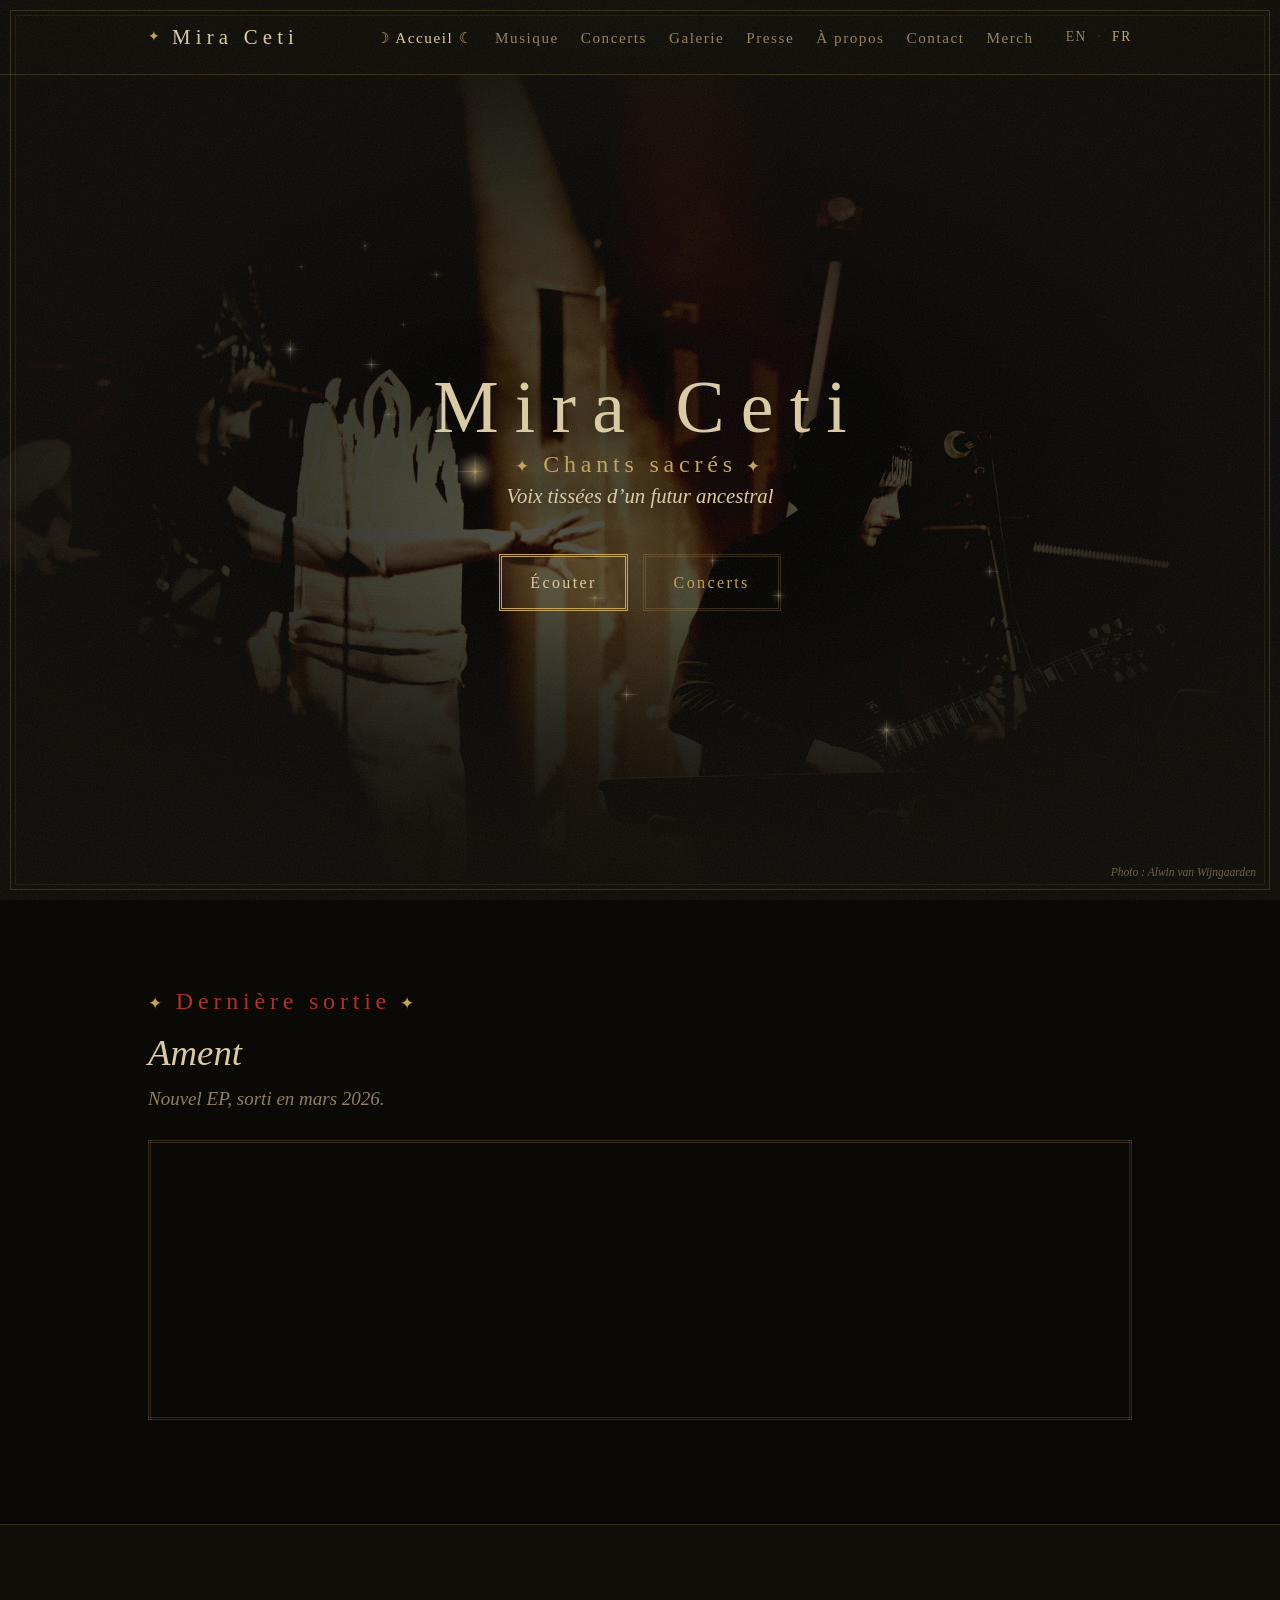
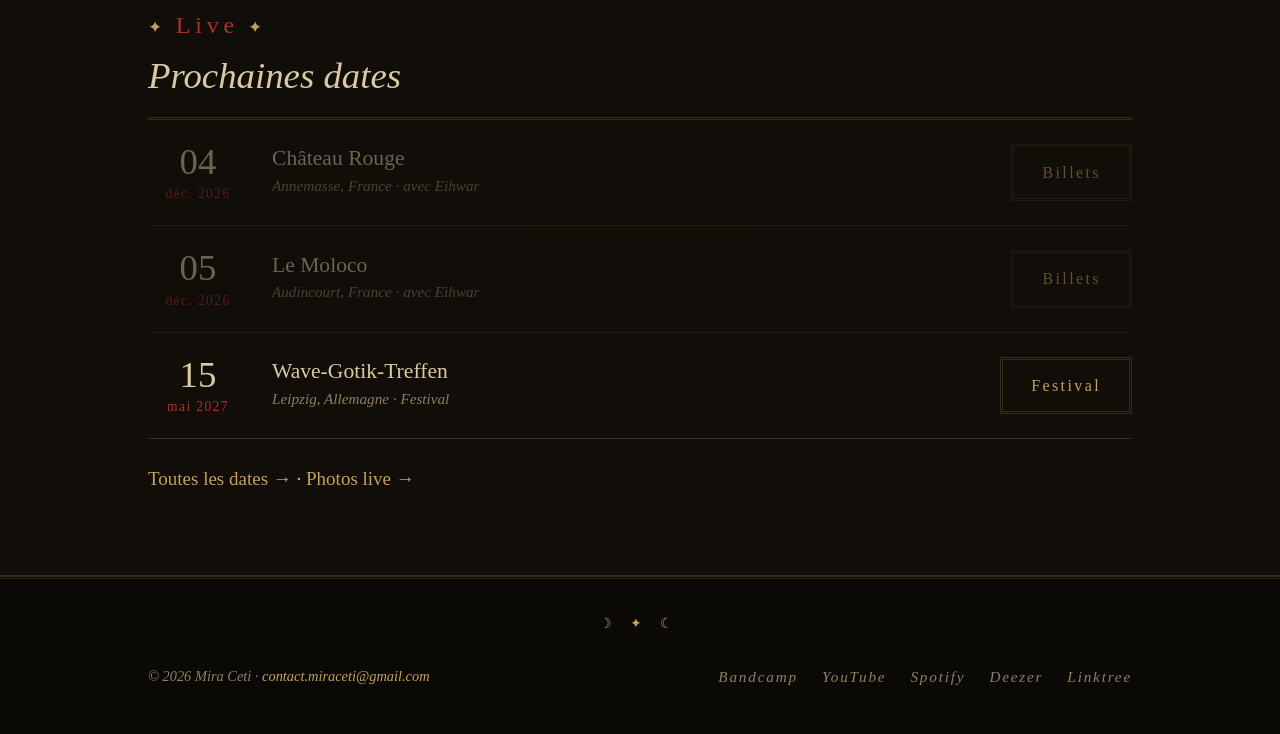
==== fr/index.html @ 472312d4 "add french version" ====
<!doctype html>
<html lang="fr">
<head>
  <meta charset="utf-8">
  <meta name="viewport" content="width=device-width, initial-scale=1">
  <title>Mira Ceti — Chants sacrés</title>
  <meta name="description" content="Mira Ceti — site officiel. Des chants sacrés puisés dans les chants traditionnels de nombreuses cultures.">
  <link rel="preconnect" href="https://fonts.googleapis.com">
  <link rel="preconnect" href="https://fonts.gstatic.com" crossorigin>
  <link href="https://fonts.googleapis.com/css2?family=IM+Fell+English:ital@0;1&family=IM+Fell+English+SC&family=UnifrakturMaguntia&display=swap" rel="stylesheet">
  <link rel="stylesheet" href="../css/style.css">
</head>
<body class="page-home">

  <header class="site-header">
    <div class="container">
      <a class="logo" href="index.html">Mira Ceti</a>
      <button class="nav-toggle" aria-label="Menu" aria-expanded="false">☰</button>
      <ul class="nav-links">
        <li><a href="index.html" aria-current="page">Accueil</a></li>
        <li><a href="music.html">Musique</a></li>
        <li><a href="concerts.html">Concerts</a></li>
        <li><a href="gallery.html">Galerie</a></li>
        <li><a href="press.html">Presse</a></li>
        <li><a href="about.html">À propos</a></li>
        <li><a href="contact.html">Contact</a></li>
        <li><a href="https://miracetiproject.bandcamp.com/merch" target="_blank" rel="noopener">Merch</a></li>
      </ul>
      <div class="lang-switch"><a href="../index.html" hreflang="en" lang="en">EN</a><a href="index.html" hreflang="fr" lang="fr" aria-current="true">FR</a></div>
    </div>
  </header>

  <main>
    <section class="hero">
      <svg class="constellation" viewBox="0 0 1000 560" aria-hidden="true">
        <g class="c-stars">
          <g transform="translate(182 154)"><g class="s" style="animation-delay:-0.0s"><circle r="3.1" class="halo"/><path d="M0.0,-11.3 L0.2,-0.6 L2.1,-2.1 L0.6,-0.2 L14.5,0.0 L0.6,0.2 L2.0,2.0 L0.2,0.6 L0.0,13.4 L-0.2,0.6 L-2.5,2.5 L-0.6,0.2 L-8.7,0.0 L-0.6,-0.2 L-2.7,-2.7 L-0.2,-0.6Z"/></g></g>
          <g transform="translate(192 79)"><g class="s" style="animation-delay:-1.7s"><circle r="1.1" class="halo"/><path d="M0.0,-3.1 L0.1,-0.2 L0.9,-0.9 L0.2,-0.1 L3.2,0.0 L0.2,0.1 L0.7,0.7 L0.1,0.2 L0.0,4.5 L-0.1,0.2 L-1.2,1.2 L-0.2,0.1 L-3.4,0.0 L-0.2,-0.1 L-0.8,-0.8 L-0.1,-0.2Z"/></g></g>
          <g transform="translate(250 60)"><g class="s" style="animation-delay:-3.4s"><circle r="1.5" class="halo"/><path d="M0.0,-6.9 L0.1,-0.3 L1.6,-1.6 L0.3,-0.1 L6.6,0.0 L0.3,0.1 L1.2,1.2 L0.1,0.3 L0.0,8.5 L-0.1,0.3 L-1.0,1.0 L-0.3,0.1 L-8.0,0.0 L-0.3,-0.1 L-1.1,-1.1 L-0.1,-0.3Z"/></g></g>
          <g transform="translate(315 86)"><g class="s" style="animation-delay:-5.1s"><circle r="1.5" class="halo"/><path d="M0.0,-4.6 L0.1,-0.3 L1.0,-1.0 L0.3,-0.1 L5.4,0.0 L0.3,0.1 L1.5,1.5 L0.1,0.3 L0.0,4.7 L-0.1,0.3 L-1.4,1.4 L-0.3,0.1 L-6.9,0.0 L-0.3,-0.1 L-1.2,-1.2 L-0.1,-0.3Z"/></g></g>
          <g transform="translate(285 131)"><g class="s" style="animation-delay:-6.8s"><circle r="1.0" class="halo"/><path d="M0.0,-4.1 L0.1,-0.2 L0.6,-0.6 L0.2,-0.1 L2.7,0.0 L0.2,0.1 L0.7,0.7 L0.1,0.2 L0.0,4.5 L-0.1,0.2 L-0.8,0.8 L-0.2,0.1 L-3.4,0.0 L-0.2,-0.1 L-0.9,-0.9 L-0.1,-0.2Z"/></g></g>
          <g transform="translate(256 168)"><g class="s" style="animation-delay:-8.5s"><circle r="2.2" class="halo"/><path d="M0.0,-9.0 L0.2,-0.4 L1.7,-1.7 L0.4,-0.2 L11.4,0.0 L0.4,0.2 L2.1,2.1 L0.2,0.4 L0.0,7.5 L-0.2,0.4 L-2.0,2.0 L-0.4,0.2 L-9.5,0.0 L-0.4,-0.2 L-2.3,-2.3 L-0.2,-0.4Z"/></g></g>
          <g transform="translate(271 213)"><g class="s" style="animation-delay:-1.2s"><circle r="1.7" class="halo"/><path d="M0.0,-8.2 L0.1,-0.3 L1.3,-1.3 L0.3,-0.1 L9.6,0.0 L0.3,0.1 L1.1,1.1 L0.1,0.3 L0.0,6.6 L-0.1,0.3 L-1.7,1.7 L-0.3,0.1 L-5.2,0.0 L-0.3,-0.1 L-1.4,-1.4 L-0.1,-0.3Z"/></g></g>
          <g transform="translate(459 380)"><g class="s" style="animation-delay:-4.6s"><circle r="2.1" class="halo"/><path d="M0.0,-5.5 L0.2,-0.4 L1.9,-1.9 L0.4,-0.2 L10.2,0.0 L0.4,0.2 L1.8,1.8 L0.2,0.4 L0.0,11.0 L-0.2,0.4 L-1.6,1.6 L-0.4,0.2 L-9.8,0.0 L-0.4,-0.2 L-1.9,-1.9 L-0.2,-0.4Z"/></g></g>
          <g transform="translate(488 468)"><g class="s" style="animation-delay:-6.3s"><circle r="2.2" class="halo"/><path d="M0.0,-9.8 L0.2,-0.4 L1.9,-1.9 L0.4,-0.2 L11.7,0.0 L0.4,0.2 L2.4,2.4 L0.2,0.4 L0.0,9.1 L-0.2,0.4 L-2.1,2.1 L-0.4,0.2 L-6.2,0.0 L-0.4,-0.2 L-2.2,-2.2 L-0.2,-0.4Z"/></g></g>
          <g transform="translate(566 346)"><g class="s" style="animation-delay:-8.0s"><circle r="2.1" class="halo"/><path d="M0.0,-9.9 L0.2,-0.4 L2.4,-2.4 L0.4,-0.2 L11.1,0.0 L0.4,0.2 L1.6,1.6 L0.2,0.4 L0.0,8.1 L-0.2,0.4 L-2.0,2.0 L-0.4,0.2 L-5.7,0.0 L-0.4,-0.2 L-1.8,-1.8 L-0.2,-0.4Z"/></g></g>
          <g transform="translate(626 378)"><g class="s" style="animation-delay:-0.7s"><circle r="2.3" class="halo"/><path d="M0.0,-7.2 L0.2,-0.4 L1.6,-1.6 L0.4,-0.2 L6.4,0.0 L0.4,0.2 L2.3,2.3 L0.2,0.4 L0.0,6.9 L-0.2,0.4 L-1.7,1.7 L-0.4,0.2 L-8.9,0.0 L-0.4,-0.2 L-2.4,-2.4 L-0.2,-0.4Z"/></g></g>
          <g transform="translate(724 500)"><g class="s" style="animation-delay:-2.4s"><circle r="3.6" class="halo"/><path d="M0.0,-10.2 L0.3,-0.7 L3.0,-3.0 L0.7,-0.3 L15.5,0.0 L0.7,0.3 L3.8,3.8 L0.3,0.7 L0.0,18.6 L-0.3,0.7 L-3.8,3.8 L-0.7,0.3 L-12.4,0.0 L-0.7,-0.3 L-2.9,-2.9 L-0.3,-0.7Z"/></g></g>
          <g transform="translate(818 356)"><g class="s" style="animation-delay:-4.1s"><circle r="2.1" class="halo"/><path d="M0.0,-7.9 L0.2,-0.4 L2.3,-2.3 L0.4,-0.2 L12.0,0.0 L0.4,0.2 L1.5,1.5 L0.2,0.4 L0.0,6.7 L-0.2,0.4 L-1.6,1.6 L-0.4,0.2 L-7.1,0.0 L-0.4,-0.2 L-1.8,-1.8 L-0.2,-0.4Z"/></g></g>
        </g>
        <g transform="translate(350 265)"><g class="c-mira"><circle r="9" class="halo"/><path d="M0.0,-15.5 L0.3,-0.6 L2.6,-2.6 L0.6,-0.3 L9.0,0.0 L0.6,0.3 L2.9,2.9 L0.3,0.6 L0.0,13.1 L-0.3,0.6 L-3.1,3.1 L-0.6,0.3 L-19.5,0.0 L-0.6,-0.3 L-3.3,-3.3 L-0.3,-0.6Z"/></g></g>
      </svg>
      <div class="container">
        <h1>Mira Ceti</h1>
        <span class="eyebrow">Chants sacrés</span>
        <p class="tagline">Voix tissées d’un futur ancestral</p>
        <a class="btn btn-primary" href="music.html">Écouter</a>
        <a class="btn btn-outline" href="concerts.html">Concerts</a>
      </div>
      <span class="credit">Photo : Alwin van Wijngaarden</span>
    </section>

    <section class="section">
      <div class="container">
        <span class="eyebrow">Dernière sortie</span>
        <h2>Ament</h2>
        <p class="lead">Nouvel EP, sorti en mars 2026.</p>
        <div class="embed">
          <iframe src="https://bandcamp.com/EmbeddedPlayer/album=897552425/size=large/bgcol=333333/linkcol=b39062/artwork=small/transparent=true/" height="274" loading="lazy" title="Ament de Mira Ceti sur Bandcamp"></iframe>
        </div>
      </div>
    </section>

    <section class="section section-alt">
      <div class="container">
        <span class="eyebrow">Live</span>
        <h2>Prochaines dates</h2>
        <ul class="events">
          <li class="event" data-date="2026-12-04">
            <div class="event-date"><span class="day">04</span><span class="month">déc. 2026</span></div>
            <div class="event-info"><h3>Château Rouge</h3><p>Annemasse, France · avec Eihwar</p></div>
            <a class="btn btn-outline" href="https://billetterie.legilog.fr/chateaurouge/?spec_code=EIH" target="_blank" rel="noopener">Billets</a>
          </li>
          <li class="event" data-date="2026-12-05">
            <div class="event-date"><span class="day">05</span><span class="month">déc. 2026</span></div>
            <div class="event-info"><h3>Le Moloco</h3><p>Audincourt, France · avec Eihwar</p></div>
            <a class="btn btn-outline" href="https://billetterie.lemoloco.com/share/event/400-PAGAN-FOLK-NIGHTS" target="_blank" rel="noopener">Billets</a>
          </li>
          <li class="event" data-date="2027-05-15">
            <div class="event-date"><span class="day">15</span><span class="month">mai 2027</span></div>
            <div class="event-info"><h3>Wave-Gotik-Treffen</h3><p>Leipzig, Allemagne · Festival</p></div>
            <a class="btn btn-outline" href="https://www.wave-gotik-treffen.de/" target="_blank" rel="noopener">Festival</a>
          </li>
        </ul>
        <p style="margin-top:24px"><a href="concerts.html">Toutes les dates →</a> · <a href="gallery.html">Photos live →</a></p>
      </div>
    </section>
  </main>

  <footer class="site-footer">
    <div class="container">
      <span>© <span class="year"></span> Mira Ceti · <a href="mailto:contact.miraceti@gmail.com">contact.miraceti@gmail.com</a></span>
      <ul class="socials">
        <li><a href="https://miracetiproject.bandcamp.com" target="_blank" rel="noopener">Bandcamp</a></li>
        <li><a href="https://www.youtube.com/@miraceti." target="_blank" rel="noopener">YouTube</a></li>
        <li><a href="https://open.spotify.com/artist/7zXMLWY3uP77X7TN1EBsK4" target="_blank" rel="noopener">Spotify</a></li>
        <li><a href="https://www.deezer.com/artist/66460662" target="_blank" rel="noopener">Deezer</a></li>
        <li><a href="https://linktr.ee/mira.ceti" target="_blank" rel="noopener">Linktree</a></li>
      </ul>
    </div>
  </footer>

  <script src="../js/main.js"></script>
</body>
</html>
---- css/style.css ----
/* ==========================================================
   Mira Ceti — site styles ("grimoire")
   Edit the colors and fonts in :root to restyle the whole site.
   ========================================================== */

:root {
  --bg: #0b0906;          /* old ink, brown-black */
  --bg-alt: #110e0a;
  --surface: #16120c;
  --text: #d9caa5;        /* parchment */
  --muted: #8f7f60;       /* faded ink */
  --accent: #c2a15a;      /* gold leaf */
  --rubric: #a8342a;      /* red ink of manuscript capitals */
  --border: rgba(194, 161, 90, 0.22);

  --font-display: "IM Fell English", Garamond, Georgia, serif;
  --font-body: "IM Fell English", Garamond, Georgia, serif;
  --font-label: "IM Fell English SC", Garamond, Georgia, serif;
  --font-initial: "UnifrakturMaguntia", "IM Fell English", serif;

  --max-width: 1040px;
  --radius: 0;
}

* { box-sizing: border-box; margin: 0; padding: 0; }

html { scroll-behavior: smooth; }

body {
  /* candlelight from above, embers from below */
  background:
    radial-gradient(ellipse 80% 50% at 50% 0%, rgba(194, 161, 90, 0.09), transparent 70%),
    radial-gradient(ellipse 70% 40% at 50% 100%, rgba(168, 52, 42, 0.07), transparent 70%),
    var(--bg);
  background-attachment: fixed;
  color: var(--text);
  font-family: var(--font-body);
  font-size: 19px;
  line-height: 1.7;
  min-height: 100vh;
  display: flex;
  flex-direction: column;
}

/* Thin double frame around the page, like a printed book */
body::before {
  content: "";
  position: fixed;
  inset: 10px;
  border: 1px solid var(--border);
  outline: 1px solid rgba(194, 161, 90, 0.1);
  outline-offset: -6px;
  pointer-events: none;
  z-index: 99;
}
/* Paper grain */
body::after {
  content: "";
  position: fixed;
  inset: 0;
  pointer-events: none;
  z-index: 100;
  opacity: 0.09;
  background-image: url("data:image/svg+xml;utf8,<svg xmlns='http://www.w3.org/2000/svg' width='220' height='220'><filter id='n'><feTurbulence type='fractalNoise' baseFrequency='0.75' numOctaves='4' stitchTiles='stitch'/><feColorMatrix values='0 0 0 0 0.85  0 0 0 0 0.75  0 0 0 0 0.55  0 0 0 1 0'/></filter><rect width='100%' height='100%' filter='url(%23n)'/></svg>");
}
@media (max-width: 600px) {
  body::before { inset: 5px; outline-offset: -4px; }
}

main { flex: 1; counter-reset: chapter; }

img, iframe { max-width: 100%; display: block; }

a { color: var(--accent); text-decoration: none; transition: color 0.3s; }
a:hover { color: var(--text); }

::selection { background: var(--rubric); color: var(--text); }

h1, h2, h3 {
  font-family: var(--font-display);
  font-weight: 400;
  line-height: 1.15;
}
h1 { font-size: clamp(2.6rem, 6.5vw, 4.6rem); }
h2 { font-size: clamp(1.7rem, 3.2vw, 2.3rem); margin-bottom: 1.2rem; font-style: italic; }
h3 { font-size: 1.35rem; margin-bottom: 0.3rem; }

/* Rubrication: each chapter heading gets a red Roman numeral */
main h2::before {
  counter-increment: chapter;
  content: counter(chapter, upper-roman) ". ";
  font-style: normal;
  color: var(--rubric);
}

/* no chapter numerals on the Home, Music and Contact pages */
.page-home main h2::before,
.page-music main h2::before,
.page-contact main h2::before { content: none; }

p + p { margin-top: 1em; }

.container {
  width: 100%;
  max-width: var(--max-width);
  margin: 0 auto;
  padding: 0 28px;
}

/* ---------- Header / navigation ---------- */

.site-header {
  position: sticky;
  top: 0;
  z-index: 10;
  background: rgba(11, 9, 6, 0.92);
  backdrop-filter: blur(6px);
  border-bottom: 1px solid var(--border);
}

.site-header .container {
  display: flex;
  align-items: center;
  justify-content: space-between;
  gap: 32px;
  height: 74px;
}

.logo {
  font-family: var(--font-label);
  font-size: 1.3rem;
  color: var(--text);
  letter-spacing: 0.25em;
  display: flex;
  align-items: center;
  gap: 12px;
  white-space: nowrap;
}
/* Mira Ceti is a variable star: the logo star slowly brightens and fades */
.logo::before {
  content: "✦";
  color: var(--accent);
  font-size: 0.85rem;
  letter-spacing: 0;
  animation: pulse 6s ease-in-out infinite;
}
.logo:hover { color: var(--accent); }

@keyframes pulse {
  0%, 100% { opacity: 0.25; text-shadow: none; }
  50%      { opacity: 1;    text-shadow: 0 0 12px var(--accent); }
}

.nav-links {
  display: flex;
  gap: 22px;
  list-style: none;
}
.nav-links a {
  font-family: var(--font-label);
  color: var(--muted);
  font-size: 0.95rem;
  letter-spacing: 0.1em;
  white-space: nowrap;
}
.nav-links a:hover,
.nav-links a[aria-current="page"] { color: var(--text); }
.nav-links a[aria-current="page"]::before { content: "☽ "; color: var(--accent); }
.nav-links a[aria-current="page"]::after  { content: " ☾"; color: var(--accent); }

/* EN · FR language switch (top right) */
.nav-links { order: 1; margin-left: auto; }
.lang-switch {
  order: 2;
  display: flex;
  gap: 10px;
  font-family: var(--font-label);
  font-size: 0.85rem;
  letter-spacing: 0.12em;
}
.lang-switch a { color: var(--muted); }
.lang-switch a + a::before { content: "·"; margin-right: 10px; color: var(--border); }
.lang-switch a:hover { color: var(--text); }
.lang-switch a[aria-current="true"] { color: var(--accent); }

.nav-toggle {
  display: none;
  background: none;
  border: 0;
  color: var(--text);
  font-size: 1.5rem;
  cursor: pointer;
}

@media (max-width: 1140px) {
  .nav-toggle { display: block; order: 3; margin-left: -16px; }
  .lang-switch { margin-left: auto; }
  .nav-links {
    display: none;
    position: absolute;
    top: 74px;
    left: 0;
    right: 0;
    flex-direction: column;
    gap: 0;
    background: var(--bg);
    border-bottom: 1px solid var(--border);
    text-align: center;
  }
  .nav-links.open { display: flex; }
  .nav-links a {
    display: block;
    padding: 16px 24px;
    border-top: 1px solid var(--border);
  }
}

/* ---------- Hero (home page) ---------- */

.hero {
  position: relative;
  min-height: calc(100vh - 74px);
  display: flex;
  align-items: center;
  text-align: center;
  overflow: hidden;
  background: var(--bg);
}
/* The photo (Eindhoven, 29 Mar 2026): sepia, very dark, drifting slowly */
.hero::before {
  content: "";
  position: absolute;
  inset: -4%;
  background: url("../images_processed/live/2026-03-29-eindhoven-1.jpg") center 30% / cover;
  filter: sepia(0.7) brightness(0.32) contrast(1.2);
  animation: drift 40s ease-in-out infinite alternate;
}
/* Vignette: the edges dissolve into ink */
.hero::after {
  content: "";
  position: absolute;
  inset: 0;
  background:
    radial-gradient(ellipse at center, transparent 15%, rgba(11, 9, 6, 0.9) 72%),
    linear-gradient(transparent 65%, var(--bg));
}
.hero > * { position: relative; z-index: 1; }

@keyframes drift {
  from { transform: scale(1)    translate(0, 0); }
  to   { transform: scale(1.08) translate(-1.5%, -1%); }
}

/* The constellation of Cetus behind the title, very faint.
   Real star positions; Mira (the variable star) slowly brightens and fades. */
.hero .constellation {
  position: absolute;
  z-index: 1;
  top: 50%;
  left: 50%;
  width: min(1100px, 96vw);
  height: auto;
  transform: translate(-50%, -50%);
  pointer-events: none;
}
.constellation .s path { fill: var(--text); }
.constellation .c-mira path { fill: var(--accent); }
.constellation .halo { filter: blur(3px); }
.constellation .s .halo { fill: var(--text); opacity: 0.35; }
.constellation .c-mira .halo { fill: var(--accent); opacity: 0.45; filter: blur(6px); }
/* soft glow around every star */
.constellation .s,
.constellation .c-mira { filter: drop-shadow(0 0 2px rgba(255, 244, 220, 0.6)) drop-shadow(0 0 7px rgba(217, 202, 165, 0.3)); }
/* each star shines steadily, then blinks: a quick flare and a dip */
.constellation .s {
  opacity: 0.55;
  animation: blink 7s ease-in-out infinite;
}
/* Mira brightens and swells, then fades: a variable star */
.constellation .c-mira { animation: mira 11s ease-in-out infinite; }
@keyframes blink {
  0%, 40%, 100% { opacity: 0.55; transform: scale(1); }
  46%           { opacity: 0.85; transform: scale(1.15); }
  52%           { opacity: 0.25; transform: scale(0.9); }
  60%           { opacity: 0.55; transform: scale(1); }
}
@keyframes mira {
  0%, 100% { opacity: 0.4;  transform: scale(0.85); }
  50%      { opacity: 0.9;  transform: scale(1.1); }
}
.hero .container { z-index: 2; }

.hero h1 {
  font-family: var(--font-label);
  letter-spacing: 0.22em;
  margin-right: -0.22em; /* keeps the letter-spaced title optically centered */
  text-shadow: 0 0 30px rgba(0, 0, 0, 0.9), 0 0 60px rgba(0, 0, 0, 0.8);
}
/* main text in index.html */
.hero .tagline {
  color: var(--text);
  font-style: italic;
  font-size: 1.3rem;
  max-width: 520px;
  margin: 0 auto 40px;
  text-shadow: 0 0 20px rgba(0, 0, 0, 0.9);
}
.hero .credit {
  position: absolute;
  z-index: 2;
  right: 24px;
  bottom: 18px;
  font-size: 0.72rem;
  font-style: italic;
  color: var(--muted);
  opacity: 0.7;
}

/* ---------- Page header (inner pages) ---------- */

.page-header {
  padding: 28px 0 36px;
  margin-bottom: 56px;
  text-align: center;
  position: relative;
}
/* the Mira Ceti logo above each page title, in the text color
   (the PNG is used as a stencil: change the color with background-color) */
.page-header::before {
  content: "";
  display: block;
  width: 120px;
  height: 200px;
  margin: 0 auto 10px;
  background-color: var(--text);
  -webkit-mask: url("../images_processed/logo.png") center / contain no-repeat;
          mask: url("../images_processed/logo.png") center / contain no-repeat;
  opacity: 0.9;
}
.page-header h1 { font-family: var(--font-label); letter-spacing: 0.12em; }
.page-header h1::after {
  content: "☽ ✦ ☾";
  display: block;
  font-size: 0.85rem;
  letter-spacing: 0.5em;
  color: var(--accent);
  margin-top: 18px;
}
.page-header p { color: var(--muted); margin-top: 14px; font-style: italic; font-size: 1.5rem; }

/* ---------- Sections ---------- */

.section { padding: 80px 0; }
.section-alt {
  background: rgba(22, 18, 12, 0.6);
  border-top: 1px solid var(--border);
  border-bottom: 1px solid var(--border);
}

/* subtitles */
.eyebrow {
  display: inline-block;
  font-family: var(--font-label);
  font-size: 1.5rem;
  letter-spacing: 0.2em;
  color: var(--rubric);
  margin-bottom: 10px;
}
.hero .eyebrow { color: var(--accent); display: block; line-height: 1.2; margin-bottom: 0; }
.eyebrow::before, .eyebrow::after { content: " ✦ "; color: var(--accent); font-size: 0.7em; }

/* ---------- Buttons ---------- */

.btn {
  display: inline-block;
  padding: 12px 28px;
  font-family: var(--font-label);
  font-size: 1rem;
  letter-spacing: 0.15em;
  border: 3px double var(--accent);
  transition: background 0.4s, color 0.4s, box-shadow 0.4s;
}
.btn-primary { background: rgba(194, 161, 90, 0.1); color: var(--text); }
.btn-primary:hover { background: var(--accent); color: var(--bg); box-shadow: 0 0 30px rgba(194, 161, 90, 0.35); }
.btn-outline { color: var(--accent); margin-left: 10px; border-color: var(--border); }
.btn-outline:hover { color: var(--text); border-color: var(--accent); box-shadow: 0 0 24px rgba(194, 161, 90, 0.2); }

/* ---------- Grids & cards ---------- */

.grid {
  display: grid;
  gap: 52px 36px;
  grid-template-columns: repeat(auto-fill, minmax(250px, 1fr));
}

.card { text-align: center; }
.card h3 { font-style: italic; }
.card .meta {
  font-family: var(--font-label);
  color: var(--muted);
  font-size: 0.9rem;
  letter-spacing: 0.15em;
  margin-bottom: 10px;
}
.card a { font-family: var(--font-label); font-size: 0.95rem; letter-spacing: 0.08em; }

/* Images framed like engraved plates: double rule */
.cover, .gallery img, .portrait {
  border: 1px solid var(--border);
  outline: 1px solid rgba(194, 161, 90, 0.35);
  outline-offset: 5px;
}

.cover {
  aspect-ratio: 1 / 1;
  margin: 6px 6px 24px;
  width: calc(100% - 12px);
  object-fit: cover;
  background: var(--surface);
}

.embed {
  overflow: hidden;
  margin-bottom: 24px;
  border: 3px double var(--border);
}
.embed iframe { width: 100%; border: 0; }
.video { aspect-ratio: 16 / 9; }
.video iframe { height: 100%; }
.video + h3, .embed + h3 { margin-top: 48px; }

/* Music videos: thumbnail + play sign, opens the video on YouTube */
.videos {
  display: grid;
  gap: 40px;
  grid-template-columns: repeat(auto-fill, minmax(300px, 1fr));
  margin-bottom: 32px;
}
.video-link {
  display: block;
  padding: 6px;
  color: var(--text);
}
.video-link .thumb { position: relative; display: block; }
.video-link img {
  width: 100%;
  aspect-ratio: 16 / 9;
  object-fit: cover;
  border: 1px solid var(--border);
  outline: 1px solid rgba(194, 161, 90, 0.35);
  outline-offset: 5px;
}
/* play sign in the middle of the thumbnail */
.video-link .thumb::before {
  content: "▶";
  position: absolute;
  z-index: 1;
  top: 50%;
  left: 50%;
  transform: translate(-50%, -50%);
  width: 64px;
  height: 64px;
  display: grid;
  place-items: center;
  padding-left: 4px;
  border: 1px solid rgba(217, 202, 165, 0.7);
  border-radius: 50%;
  background: rgba(11, 9, 6, 0.45);
  font-size: 1.1rem;
  color: var(--text);
  transition: background 0.5s, box-shadow 0.5s;
}
.video-link:hover .thumb::before { background: rgba(194, 161, 90, 0.35); box-shadow: 0 0 24px rgba(194, 161, 90, 0.4); }
.video-title {
  display: block;
  margin-top: 16px;
  text-align: center;
  font-family: var(--font-display);
  font-style: italic;
  font-size: 1.35rem;
  line-height: 1.3;
}

.lead { color: var(--muted); font-style: italic; margin: -10px 0 24px; }

/* ---------- Live gallery ---------- */

.gallery {
  columns: 3 270px;
  column-gap: 28px;
}
.gallery figure {
  break-inside: avoid;
  margin-bottom: 32px;
  padding: 6px;
}
.gallery img { width: 100%; }
/* Row-by-row layout built by main.js: one flex column per .gallery-col */
.gallery.rows { columns: auto; display: flex; gap: 28px; align-items: flex-start; }
.gallery-col { flex: 1; min-width: 0; }
.gallery figcaption {
  color: var(--muted);
  font-size: 0.85rem;
  font-style: italic;
  margin-top: 14px;
  text-align: center;
}

/* Lightbox: a gallery photo shown large */
.gallery img { cursor: zoom-in; }
.lightbox {
  border: none;
  padding: 0;
  margin: 0;
  width: 100vw;
  height: 100vh;
  max-width: none;
  max-height: none;
  background: transparent;
  color: var(--text);
}
.lightbox::backdrop { background: rgba(5, 4, 2, 0.94); }
.lightbox figure {
  height: 100%;
  display: flex;
  flex-direction: column;
  align-items: center;
  justify-content: center;
  padding: 48px 72px 32px;
}
.lightbox img {
  max-width: 100%;
  max-height: calc(100vh - 140px);
  object-fit: contain;
  border: 1px solid var(--border);
  outline: 1px solid rgba(194, 161, 90, 0.35);
  outline-offset: 5px;
}
.lightbox figcaption {
  color: var(--muted);
  font-style: italic;
  margin-top: 20px;
  text-align: center;
}
.lightbox button {
  position: absolute;
  background: none;
  border: none;
  color: var(--accent);
  font-family: var(--font-display);
  font-size: 3rem;
  line-height: 1;
  padding: 12px 18px;
  cursor: pointer;
  opacity: 0.7;
  transition: opacity 0.3s ease;
}
.lightbox button:hover, .lightbox button:focus-visible { opacity: 1; }
.lightbox button:focus { outline: none; }
.lightbox button:focus-visible { outline: 1px solid var(--border); }
.lb-close { top: 8px; right: 12px; }
.lb-prev  { left: 8px;  top: 50%; transform: translateY(-50%); }
.lb-next  { right: 8px; top: 50%; transform: translateY(-50%); }
@media (max-width: 600px) {
  .lightbox figure { padding: 56px 12px 24px; }
  .lb-prev, .lb-next { top: auto; bottom: 8px; transform: none; }
}

/* ---------- Concerts list ---------- */

.events { list-style: none; border-top: 3px double var(--border); }
.event {
  display: grid;
  grid-template-columns: 100px 1fr auto;
  gap: 24px;
  align-items: center;
  padding: 22px 0;
  border-bottom: 1px solid var(--border);
  transition: background 0.4s;
}
.event:hover { background: linear-gradient(90deg, transparent, rgba(194, 161, 90, 0.06), transparent); }
.event-date { text-align: center; line-height: 1.1; }
.event-date .day { font-family: var(--font-display); font-size: 2.3rem; display: block; }
.event-date .day.range { font-size: 1.5rem; }
.event-date .month {
  font-family: var(--font-label);
  font-size: 0.85rem;
  letter-spacing: 0.1em;
  color: var(--rubric);
}
.event-info h3 { margin-bottom: 2px; }
.event-info p { color: var(--muted); font-size: 0.95rem; font-style: italic; }
.event.past { opacity: 0.45; }

@media (max-width: 560px) {
  .event { grid-template-columns: 74px 1fr; gap: 16px; }
  .event .btn { grid-column: 2; justify-self: start; }
}

/* ---------- About ---------- */

.about {
  display: grid;
  grid-template-columns: 1fr 1.3fr;
  gap: 64px;
  align-items: start;
}
.about-photos { display: grid; gap: 40px; padding: 6px; }
.about-photos figcaption { color: var(--muted); font-size: 0.85rem; font-style: italic; margin-top: 14px; text-align: center; }
.portrait { aspect-ratio: 4 / 5; object-fit: cover; width: 100%; }
/* Landscape portrait (n.hir): keep the photo's own shape */
.portrait-wide { aspect-ratio: auto; }

/* n.hir row: photo on the left, text vertically centred on it */
.about-nhir { margin-top: 72px; align-items: center; }
.about-cta { text-align: center; margin-top: 64px; }
@media (max-width: 760px) {
  .about { grid-template-columns: 1fr; gap: 40px; }
}

/* ---------- Contact ---------- */

.email {
  font-family: var(--font-display);
  font-style: italic;
  font-size: clamp(1.5rem, 4.5vw, 2.5rem);
  word-break: break-word;
  text-align: center;
}
.email-label { display: block; text-align: center; margin-top: 40px; }
.email-label:first-of-type { margin-top: 0; }

/* ---------- Press quotes: numbered testimonies ---------- */

.quotes {
  columns: 2 420px;
  column-gap: 56px;
  counter-reset: testimony;
}
.quote {
  break-inside: avoid;
  position: relative;
  padding: 4px 0 4px 34px;
  border-left: 1px solid var(--border);
  margin-bottom: 56px;
}
.quote::before {
  counter-increment: testimony;
  content: counter(testimony, upper-roman);
  position: absolute;
  left: -1px;
  top: 0;
  transform: translateX(-50%);
  background: var(--bg);
  padding: 4px 0;
  font-family: var(--font-label);
  font-size: 0.85rem;
  color: var(--rubric);
}
.quote blockquote {
  font-style: italic;
  font-size: 1.25rem;
  line-height: 1.55;
}
.quote .translation { color: var(--muted); font-size: 0.92rem; margin-top: 12px; }
.quote figcaption { margin-top: 16px; font-size: 0.9rem; color: var(--muted); }
.quote figcaption strong {
  font-family: var(--font-label);
  font-weight: 400;
  font-size: 1rem;
  letter-spacing: 0.1em;
  color: var(--text);
}
.quote figcaption a { margin-left: 10px; font-style: italic; }

/* ---------- Social links ---------- */

.socials {
  display: flex;
  flex-wrap: wrap;
  gap: 24px;
  list-style: none;
}
.socials a { font-family: var(--font-label); font-size: 0.95rem; letter-spacing: 0.12em; color: var(--muted); }
.socials a:hover { color: var(--accent); }

/* ---------- Footer ---------- */

.site-footer {
  border-top: 3px double var(--border);
  padding: 32px 0 44px;
  color: var(--muted);
  font-size: 0.9rem;
  font-style: italic;
}
.site-footer .container {
  display: flex;
  flex-wrap: wrap;
  gap: 16px;
  justify-content: space-between;
  align-items: center;
}
.site-footer .container::before {
  content: "☽ ✦ ☾";
  flex-basis: 100%;
  text-align: center;
  color: var(--accent);
  letter-spacing: 0.5em;
  font-style: normal;
  margin-bottom: 12px;
}

/* ---------- Little stars scattered in the background (added by js/main.js) ---------- */

.starfield {
  position: fixed;
  inset: 0;
  z-index: -1;
  pointer-events: none;
  overflow: hidden;
}
.starfield span {
  position: absolute;
  color: var(--text);
  line-height: 1;
  text-shadow: 0 0 3px rgba(255, 244, 220, 0.6), 0 0 8px rgba(217, 202, 165, 0.3);
  animation: blink-star 7s ease-in-out infinite;
}
.starfield .dot {
  width: 2px;
  height: 2px;
  border-radius: 50%;
  background: var(--text);
  box-shadow: 0 0 3px 1px rgba(255, 244, 220, 0.45);
}
/* steady, then a quick flare and a dip */
@keyframes blink-star {
  0%, 40%, 100% { opacity: var(--o, 0.4); transform: scale(1); }
  46%           { opacity: 0.8;           transform: scale(1.25); }
  52%           { opacity: 0.05;          transform: scale(0.8); }
  62%           { opacity: var(--o, 0.4); transform: scale(1); }
}

/* ---------- Slow fade-in on scroll (set up by js/main.js) ---------- */

.js .reveal {
  opacity: 0;
  transform: translateY(16px);
  transition: opacity 1.4s ease, transform 1.4s ease;
}
.js .reveal.visible { opacity: 1; transform: none; }
.js .event.past.reveal.visible { opacity: 0.45; }

/* Respect visitors who turn off animations in their system settings */
@media (prefers-reduced-motion: reduce) {
  *, *::before, *::after { animation: none !important; transition: none !important; }
  .js .reveal { opacity: 1; transform: none; }
}
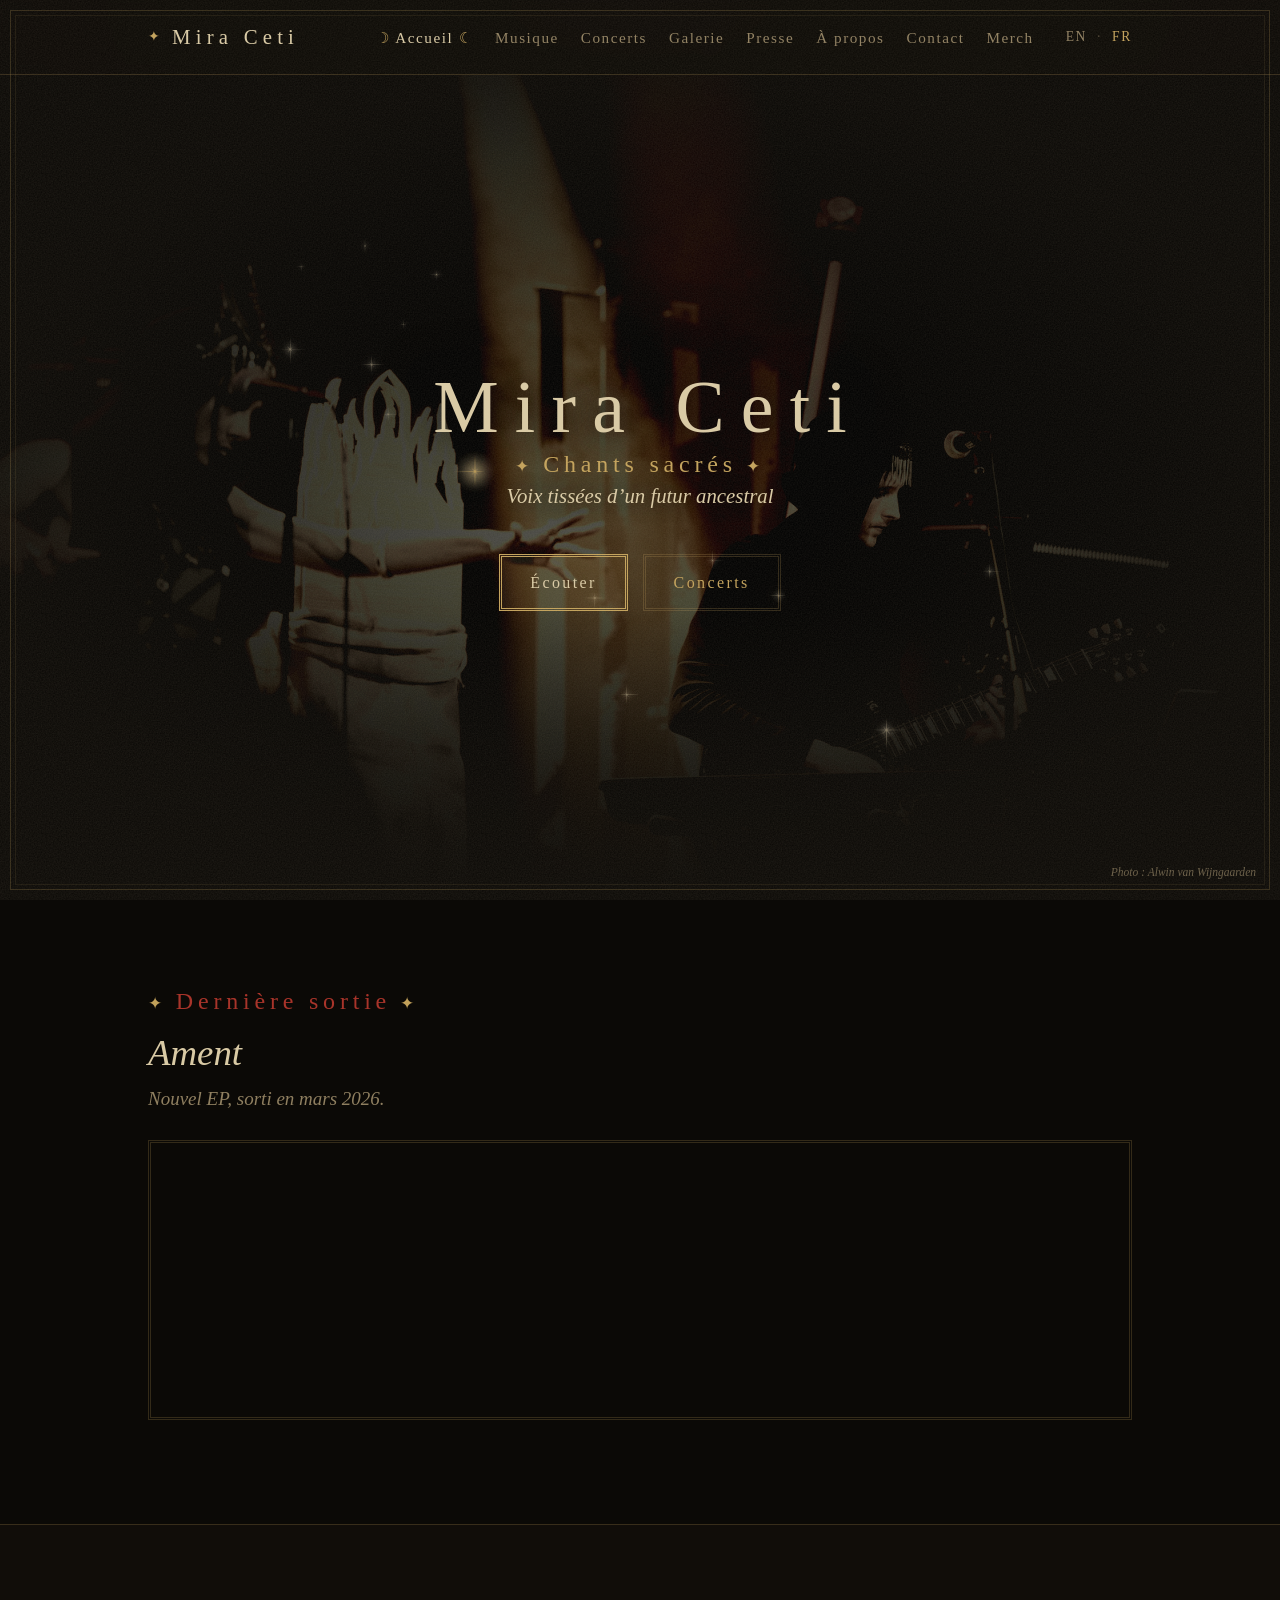
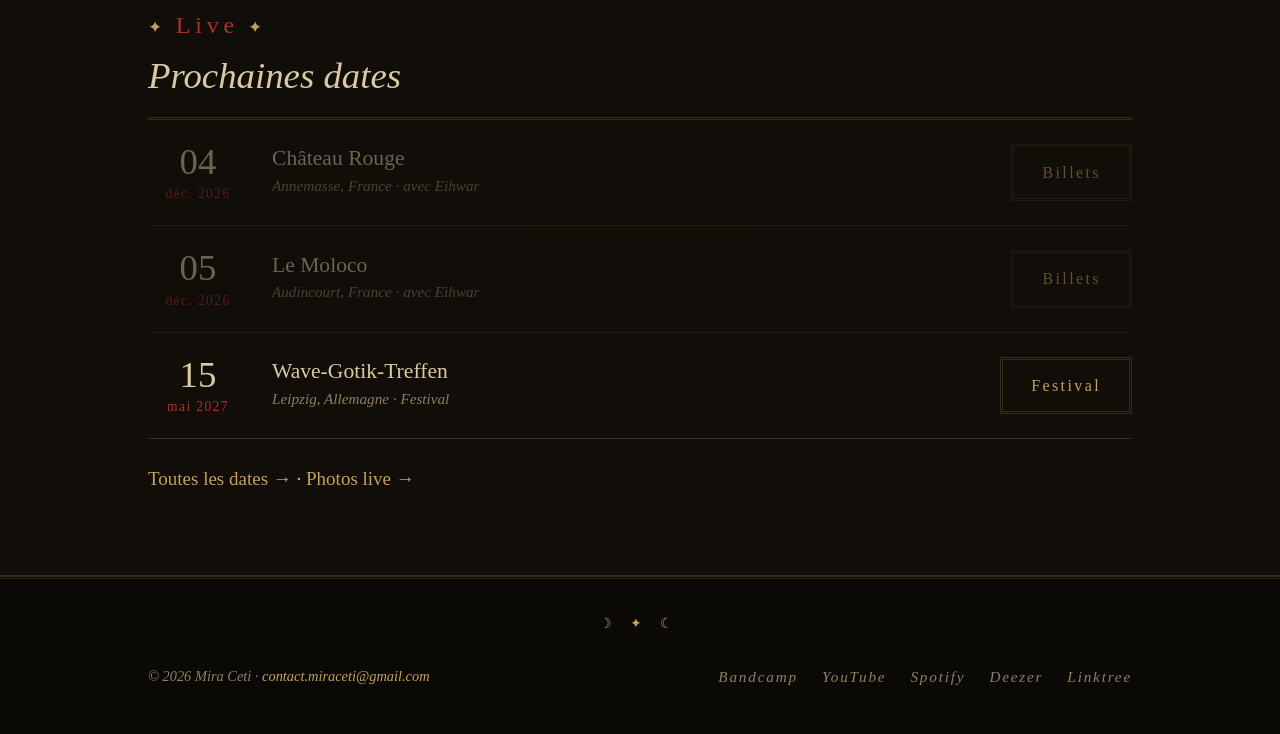
==== commit 9e993d1c: "improve the EN/FR switch" ====
--- a/fr/index.html
+++ b/fr/index.html
@@ -26,7 +26,7 @@
         <li><a href="contact.html">Contact</a></li>
         <li><a href="https://miracetiproject.bandcamp.com/merch" target="_blank" rel="noopener">Merch</a></li>
       </ul>
-      <div class="lang-switch"><a href="../index.html" hreflang="en" lang="en">EN</a><a href="index.html" hreflang="fr" lang="fr" aria-current="true">FR</a></div>
+      <div class="lang-switch"><a href="../index.html" hreflang="en" lang="en">EN</a> <span class="sep" aria-hidden="true">·</span> <a href="index.html" hreflang="fr" lang="fr" aria-current="true">FR</a></div>
     </div>
   </header>
 
--- a/css/style.css
+++ b/css/style.css
@@ -179,7 +179,7 @@
   letter-spacing: 0.12em;
 }
 .lang-switch a { color: var(--muted); }
-.lang-switch a + a::before { content: "·"; margin-right: 10px; color: var(--border); }
+.lang-switch .sep { color: var(--muted); opacity: 0.5; }
 .lang-switch a:hover { color: var(--text); }
 .lang-switch a[aria-current="true"] { color: var(--accent); }
 
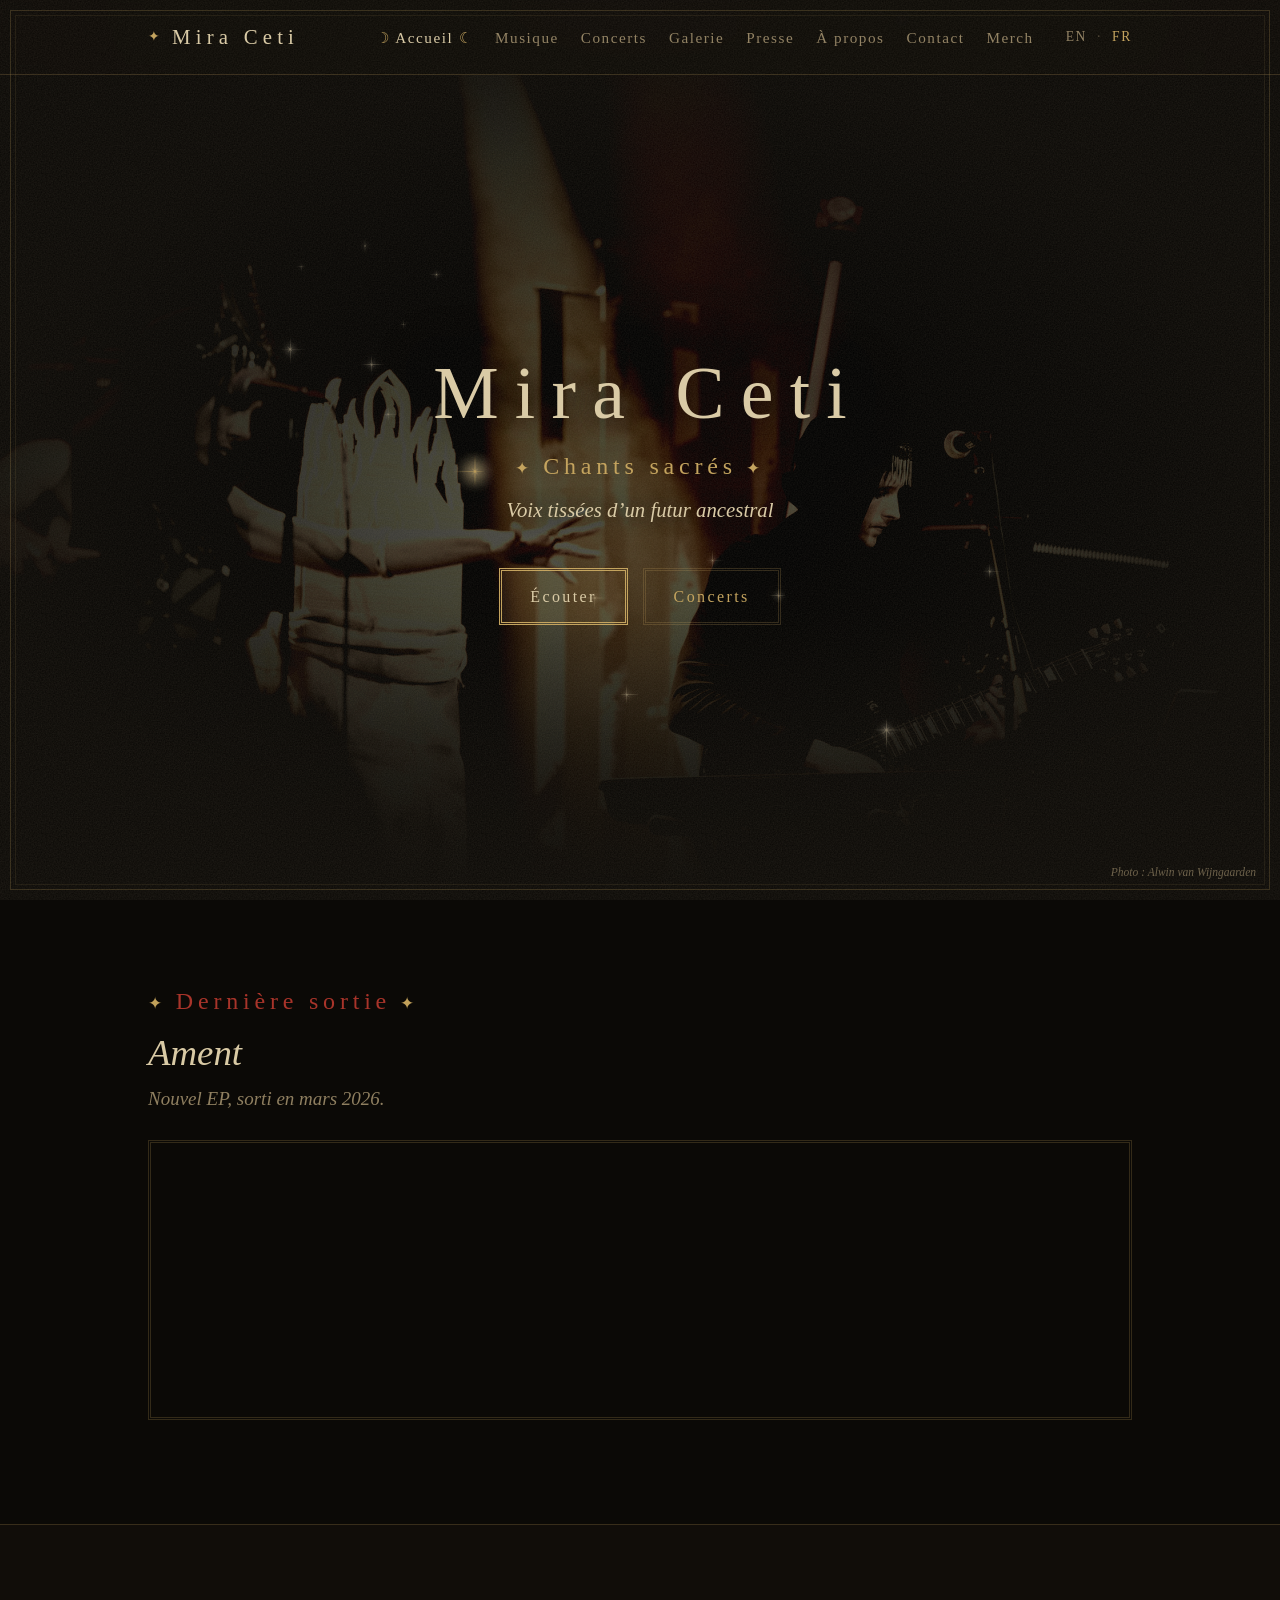
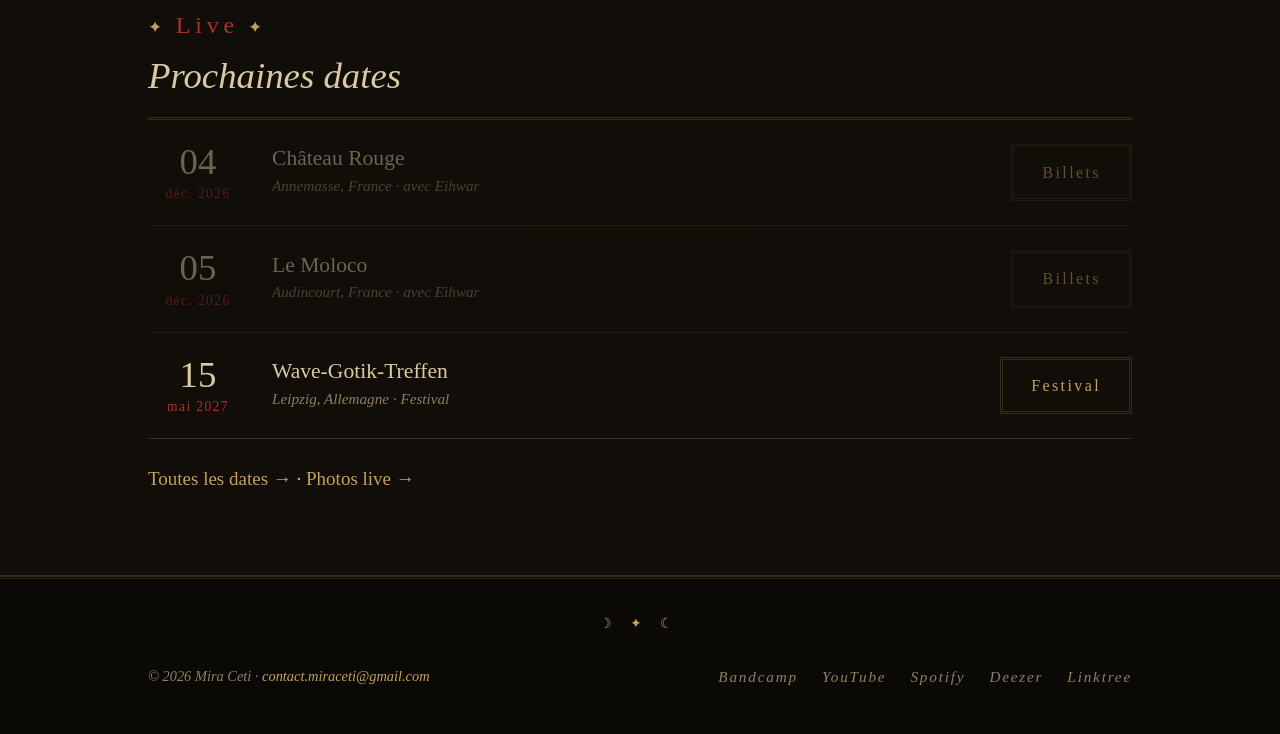
==== commit b2f88c4d: "add preview image" ====
--- a/fr/index.html
+++ b/fr/index.html
@@ -5,6 +5,17 @@
   <meta name="viewport" content="width=device-width, initial-scale=1">
   <title>Mira Ceti — Chants sacrés</title>
   <meta name="description" content="Mira Ceti — site officiel. Des chants sacrés puisés dans les chants traditionnels de nombreuses cultures.">
+  <meta property="og:type" content="website">
+  <meta property="og:site_name" content="Mira Ceti">
+  <meta property="og:title" content="Mira Ceti — Chants sacrés">
+  <meta property="og:description" content="Mira Ceti — site officiel. Des chants sacrés puisés dans les chants traditionnels de nombreuses cultures.">
+  <meta property="og:url" content="https://www.miracetimusic.com/fr/">
+  <meta property="og:locale" content="fr_FR">
+  <meta property="og:image" content="https://www.miracetimusic.com/images_processed/og-image.jpg">
+  <meta property="og:image:width" content="1200">
+  <meta property="og:image:height" content="630">
+  <meta property="og:image:alt" content="Mira Ceti live on stage">
+  <meta name="twitter:card" content="summary_large_image">
   <link rel="preconnect" href="https://fonts.googleapis.com">
   <link rel="preconnect" href="https://fonts.gstatic.com" crossorigin>
   <link href="https://fonts.googleapis.com/css2?family=IM+Fell+English:ital@0;1&family=IM+Fell+English+SC&family=UnifrakturMaguntia&display=swap" rel="stylesheet">
--- a/css/style.css
+++ b/css/style.css
@@ -302,7 +302,7 @@
   font-style: italic;
   font-size: 1.3rem;
   max-width: 520px;
-  margin: 0 auto 40px;
+  margin: 12px auto 40px;
   text-shadow: 0 0 20px rgba(0, 0, 0, 0.9);
 }
 .hero .credit {
@@ -366,7 +366,7 @@
   color: var(--rubric);
   margin-bottom: 10px;
 }
-.hero .eyebrow { color: var(--accent); display: block; line-height: 1.2; margin-bottom: 0; }
+.hero .eyebrow { color: var(--accent); display: block; line-height: 1.2; margin-top: 16px; margin-bottom: 0; }
 .eyebrow::before, .eyebrow::after { content: " ✦ "; color: var(--accent); font-size: 0.7em; }
 
 /* ---------- Buttons ---------- */
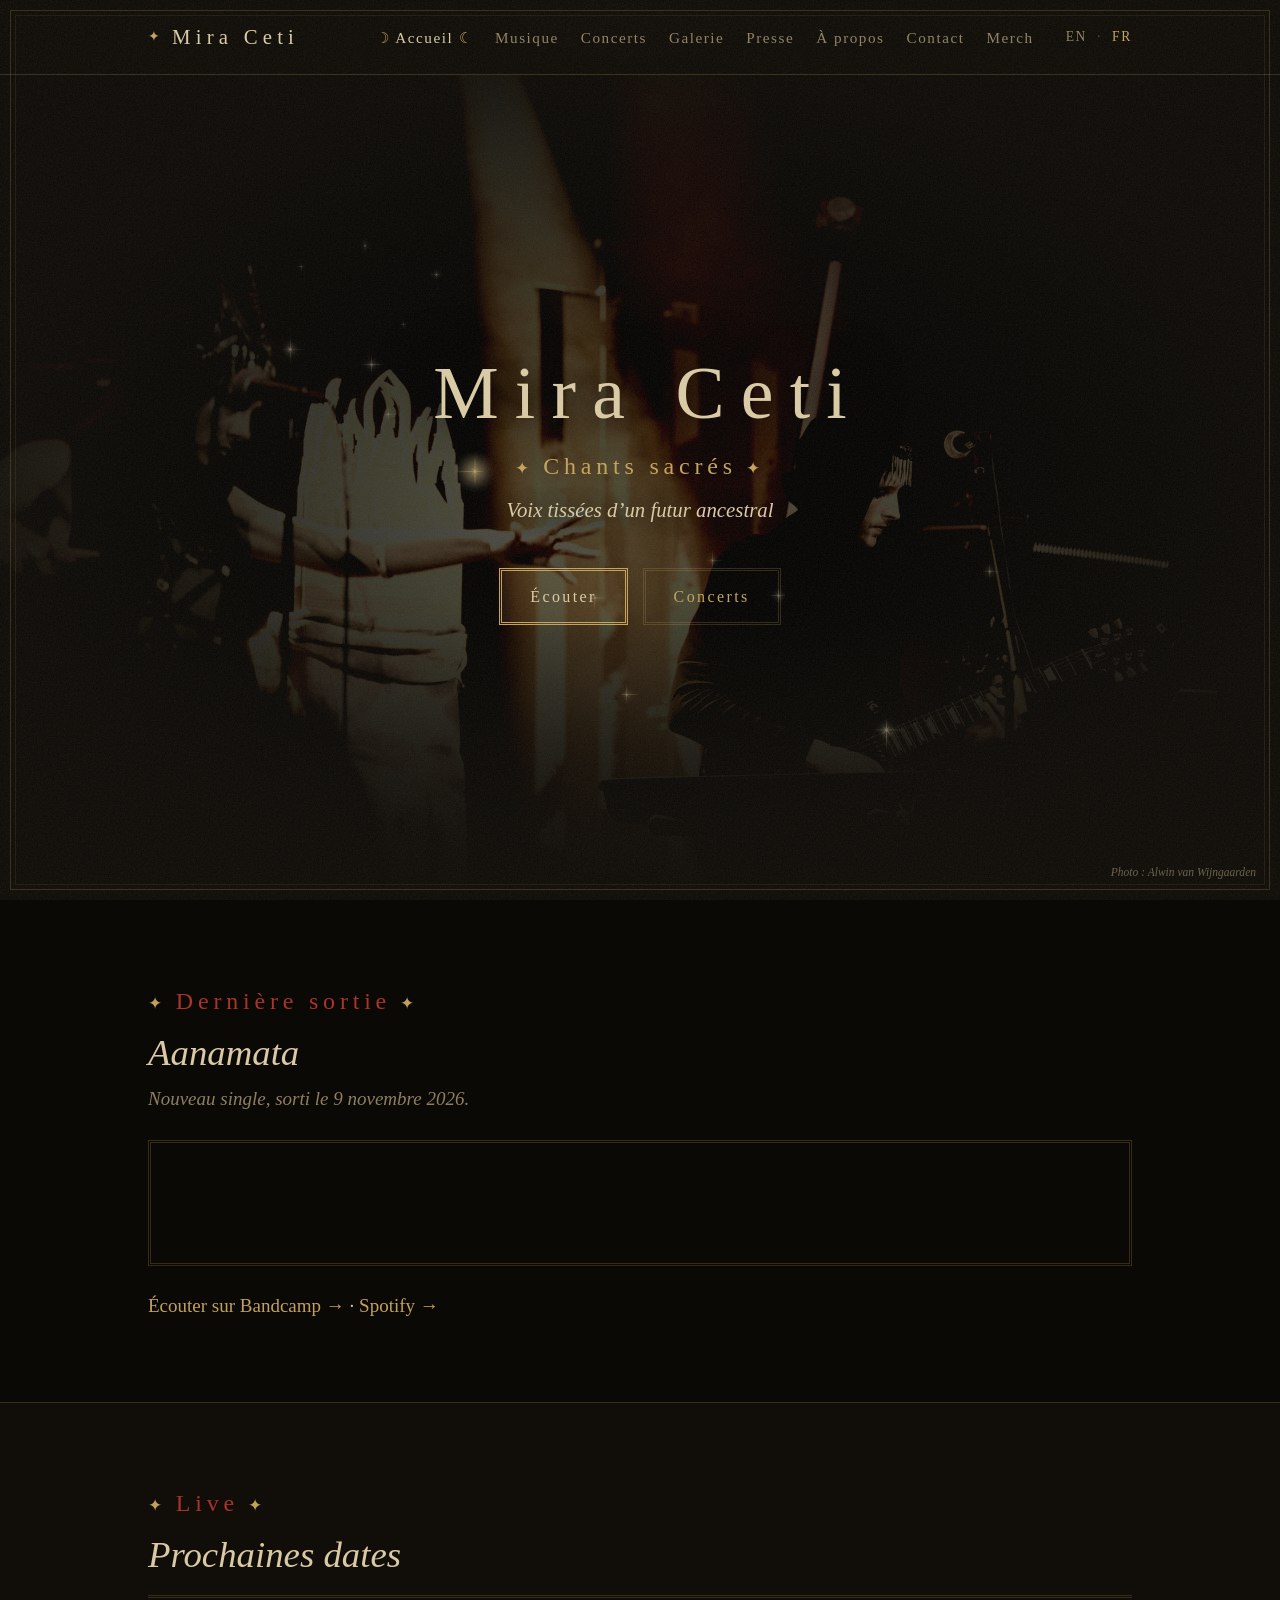
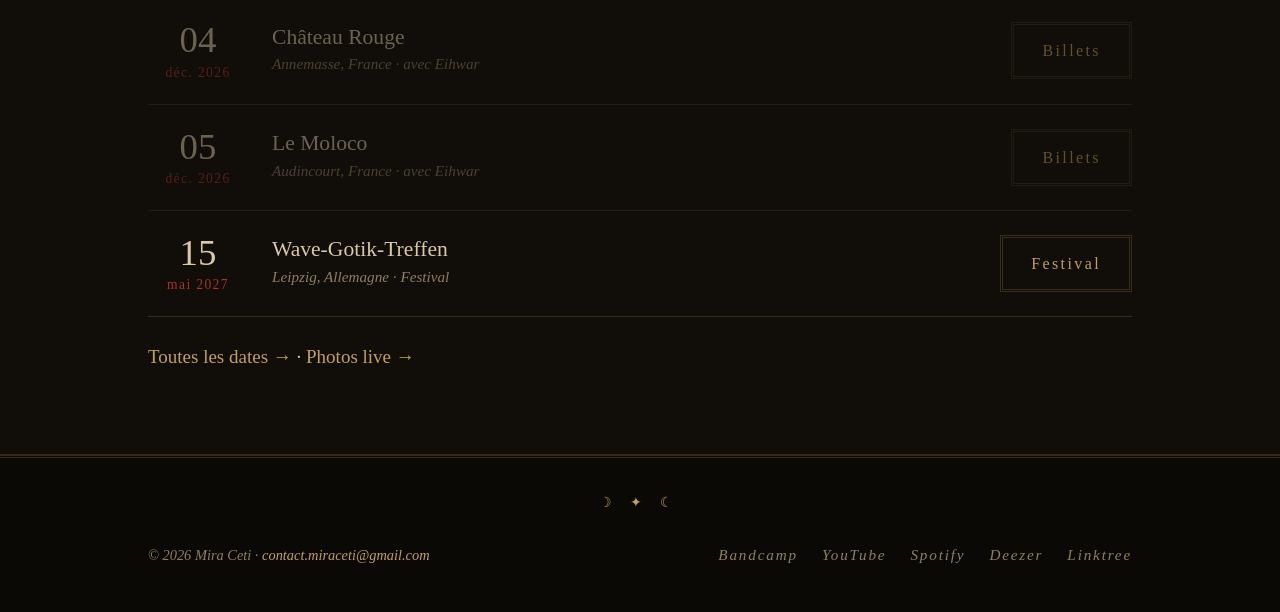
==== commit 41a50ec1: "add aanamata bandcamp" ====
--- a/fr/index.html
+++ b/fr/index.html
@@ -74,11 +74,12 @@
     <section class="section">
       <div class="container">
         <span class="eyebrow">Dernière sortie</span>
-        <h2>Ament</h2>
-        <p class="lead">Nouvel EP, sorti en mars 2026.</p>
+        <h2>Aanamata</h2>
+        <p class="lead">Nouveau single, sorti le 9 novembre 2026.</p>
         <div class="embed">
-          <iframe src="https://bandcamp.com/EmbeddedPlayer/album=897552425/size=large/bgcol=333333/linkcol=b39062/artwork=small/transparent=true/" height="274" loading="lazy" title="Ament de Mira Ceti sur Bandcamp"></iframe>
+          <iframe src="https://bandcamp.com/EmbeddedPlayer/track=4082952720/size=large/bgcol=333333/linkcol=b39062/tracklist=false/artwork=small/transparent=true/" height="120" loading="lazy" title="Aanamata de Mira Ceti sur Bandcamp"></iframe>
         </div>
+        <p><a href="https://miracetiproject.bandcamp.com/track/aanamata" target="_blank" rel="noopener">Écouter sur Bandcamp →</a> · <a href="https://open.spotify.com/album/2MiK98TsF0eYUG9nN9d1P2" target="_blank" rel="noopener">Spotify →</a></p>
       </div>
     </section>
 
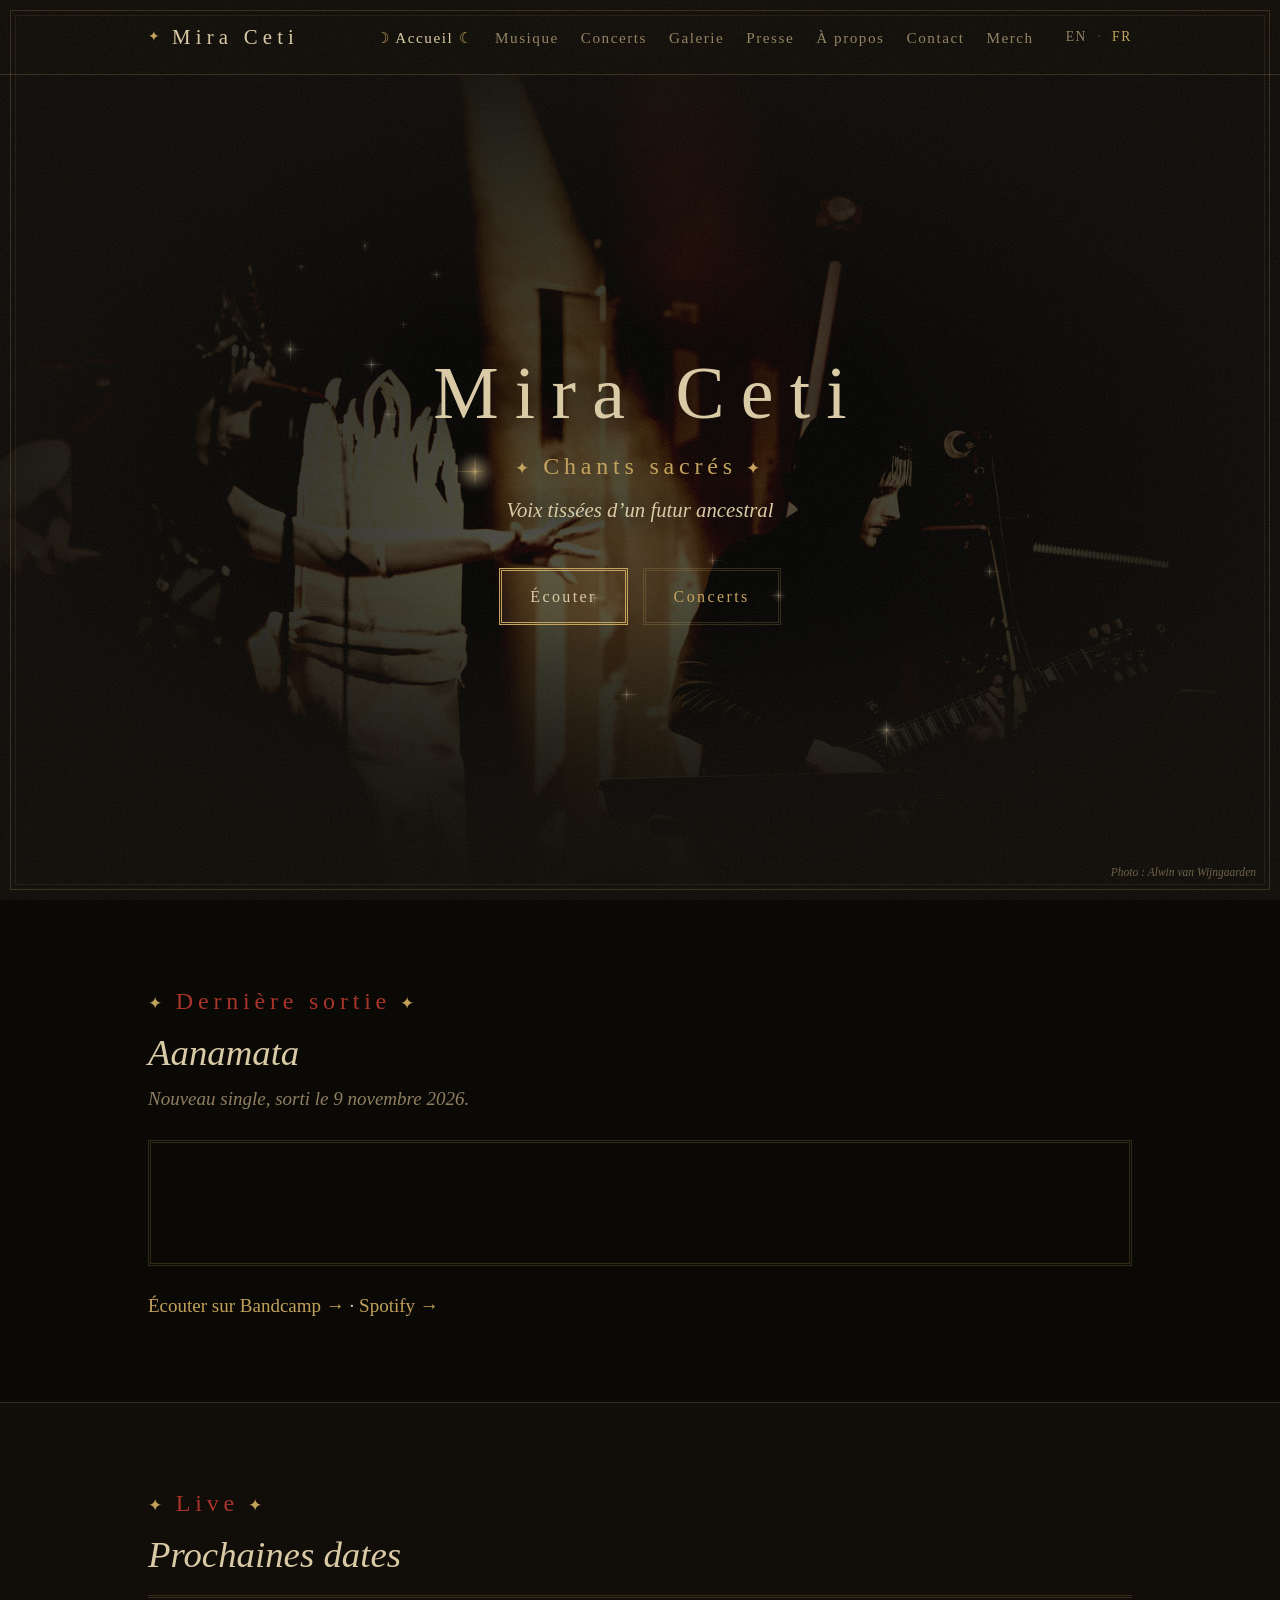
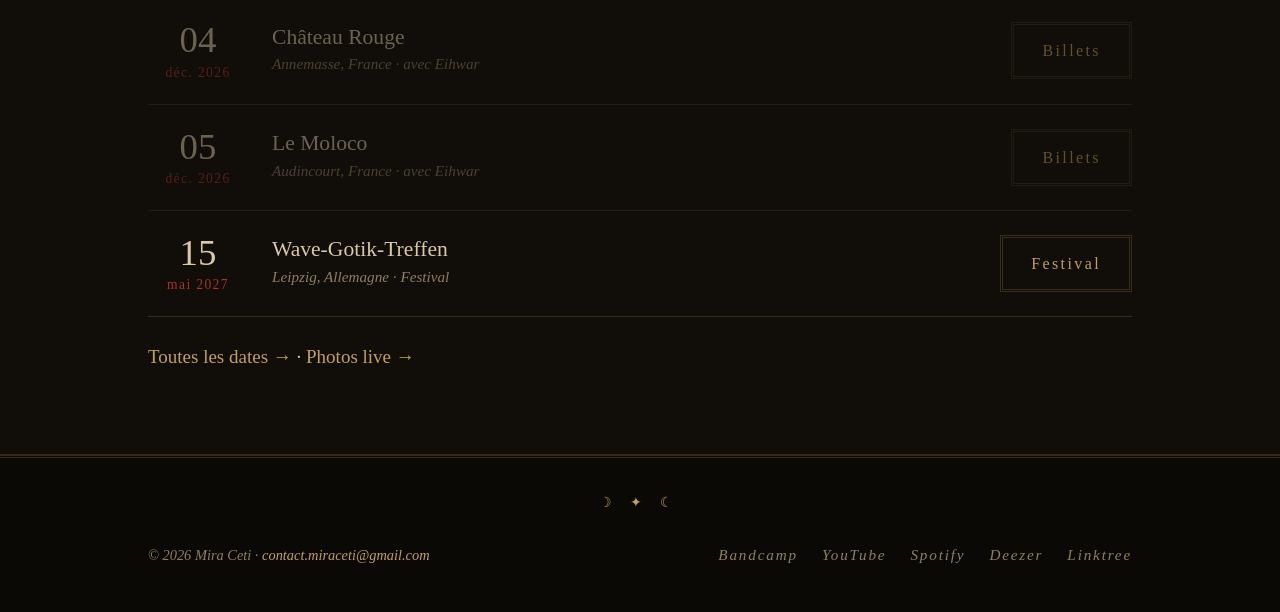
==== commit 81fe22ff: "add favicon" ====
--- a/fr/index.html
+++ b/fr/index.html
@@ -19,6 +19,10 @@
   <link rel="preconnect" href="https://fonts.googleapis.com">
   <link rel="preconnect" href="https://fonts.gstatic.com" crossorigin>
   <link href="https://fonts.googleapis.com/css2?family=IM+Fell+English:ital@0;1&family=IM+Fell+English+SC&family=UnifrakturMaguntia&display=swap" rel="stylesheet">
+  <link rel="icon" href="/favicon.ico" sizes="48x48">
+  <link rel="icon" type="image/png" href="/favicon-96x96.png" sizes="96x96">
+  <link rel="icon" type="image/png" href="/favicon-192x192.png" sizes="192x192">
+  <link rel="apple-touch-icon" href="/apple-touch-icon.png">
   <link rel="stylesheet" href="../css/style.css">
 </head>
 <body class="page-home">
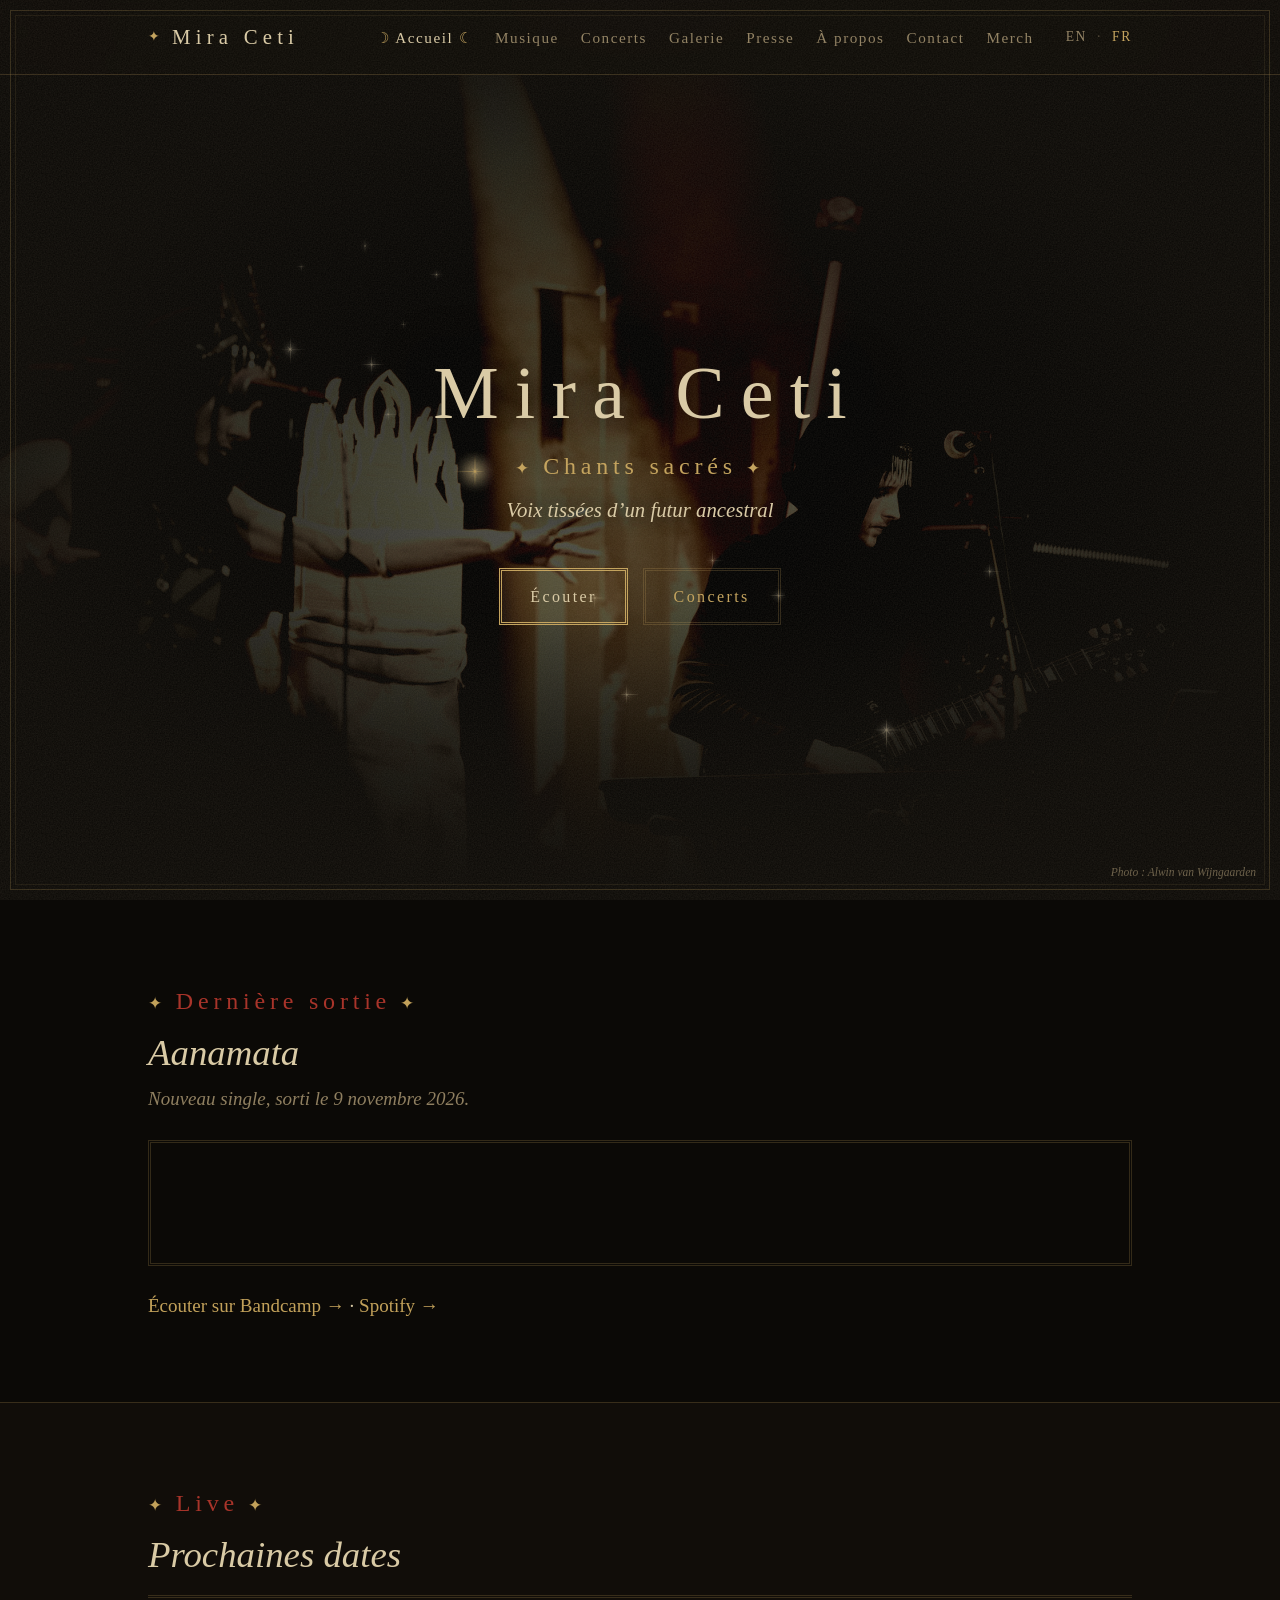
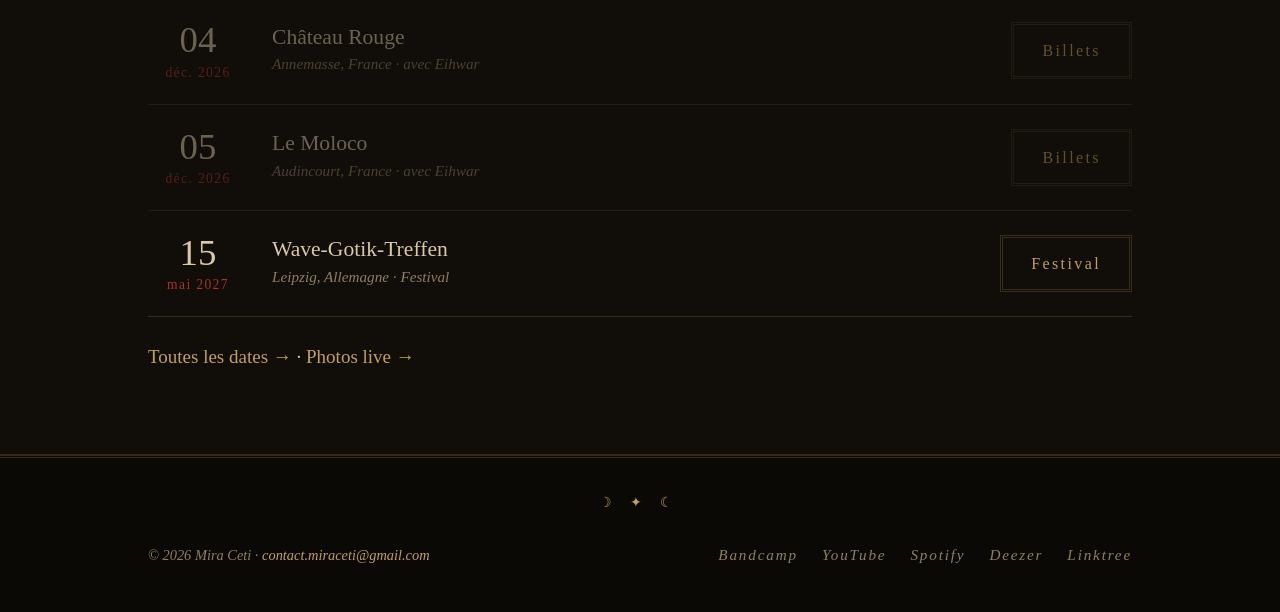
==== commit 7d314f0a: "add canonical tag, replace links" ====
--- a/fr/index.html
+++ b/fr/index.html
@@ -10,6 +10,7 @@
   <meta property="og:title" content="Mira Ceti — Chants sacrés">
   <meta property="og:description" content="Mira Ceti — site officiel. Des chants sacrés puisés dans les chants traditionnels de nombreuses cultures.">
   <meta property="og:url" content="https://www.miracetimusic.com/fr/">
+  <link rel="canonical" href="https://www.miracetimusic.com/fr/">
   <meta property="og:locale" content="fr_FR">
   <meta property="og:image" content="https://www.miracetimusic.com/images_processed/og-image.jpg">
   <meta property="og:image:width" content="1200">
@@ -29,10 +30,10 @@
 
   <header class="site-header">
     <div class="container">
-      <a class="logo" href="index.html">Mira Ceti</a>
+      <a class="logo" href="./">Mira Ceti</a>
       <button class="nav-toggle" aria-label="Menu" aria-expanded="false">☰</button>
       <ul class="nav-links">
-        <li><a href="index.html" aria-current="page">Accueil</a></li>
+        <li><a href="./" aria-current="page">Accueil</a></li>
         <li><a href="music.html">Musique</a></li>
         <li><a href="concerts.html">Concerts</a></li>
         <li><a href="gallery.html">Galerie</a></li>
@@ -41,7 +42,7 @@
         <li><a href="contact.html">Contact</a></li>
         <li><a href="https://miracetiproject.bandcamp.com/merch" target="_blank" rel="noopener">Merch</a></li>
       </ul>
-      <div class="lang-switch"><a href="../index.html" hreflang="en" lang="en">EN</a> <span class="sep" aria-hidden="true">·</span> <a href="index.html" hreflang="fr" lang="fr" aria-current="true">FR</a></div>
+      <div class="lang-switch"><a href="../" hreflang="en" lang="en">EN</a> <span class="sep" aria-hidden="true">·</span> <a href="./" hreflang="fr" lang="fr" aria-current="true">FR</a></div>
     </div>
   </header>
 
